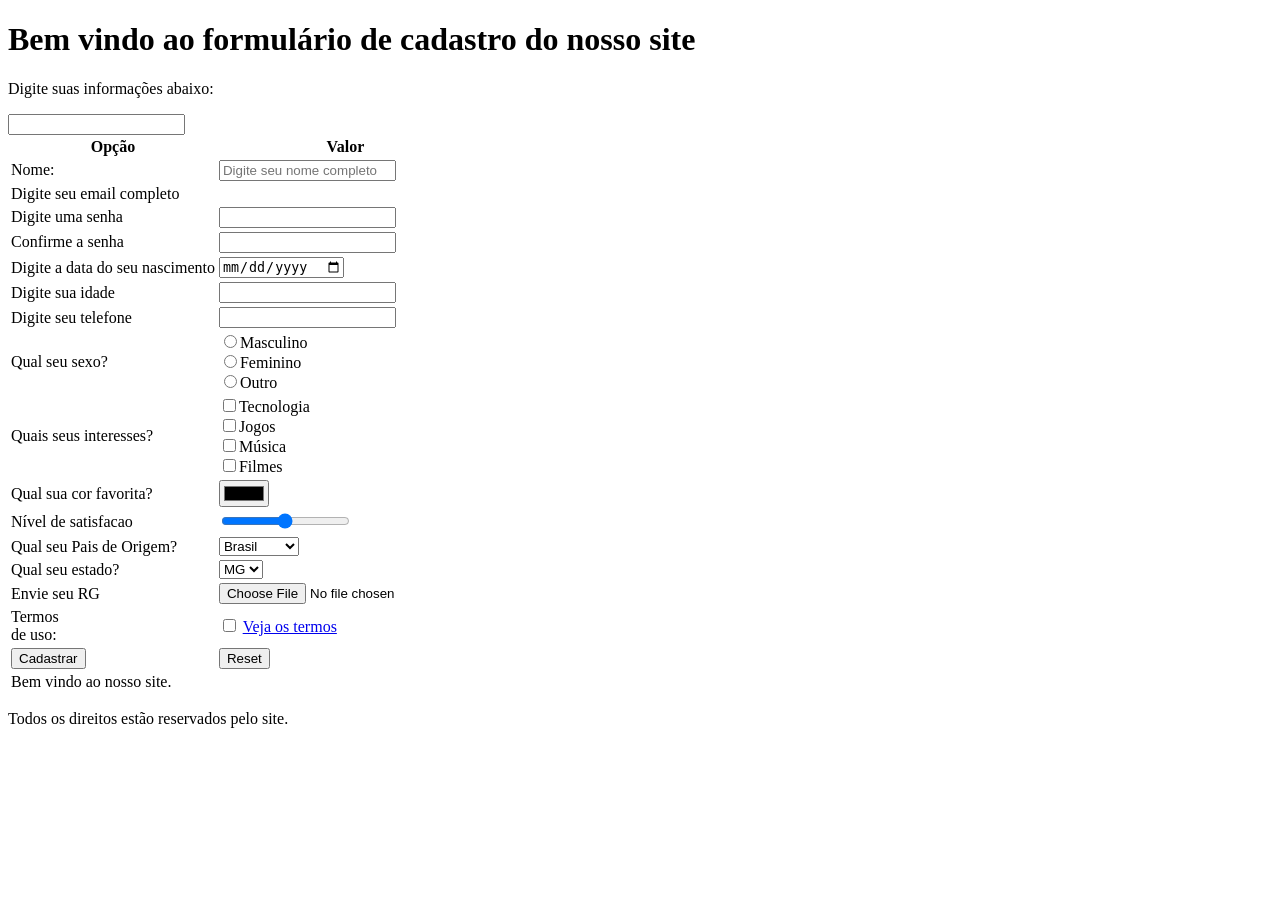
==== Alison/form/index.html @ 6232fb39 "Commit Inicial" ====
<!DOCTYPE html>
<html lang="pt-br">
<head>
    <meta charset="UTF-8">
    <meta name="viewport" content="width=device-width, initial-scale=1.0">
    <title>Formulário de Cadastro</title>
    <link rel="stylesheet" href="style.css">
</head>
<body>
    <header>
        <h1>
            Bem vindo ao formulário de cadastro do nosso site
        </h1>
        <p>Digite suas informações abaixo:</p>
    </header>

    <main>
        <section>
            <form action="cadastro_sucesso.html">
                <table>
                    <thead>
                        <tr>
                            <th>Opção</th>
                            <th>Valor</th>
                        </tr>
                    </thead>
                    <tbody>
                        <tr>
                            <td>
                                <label for="nome">Nome:</label>
                            </td>
                            <td>
                                <input type="text" name="nome" placeholder="Digite seu nome completo" required>
                            </td>
    
                        </tr>
                        <tr>
                            <td>
                                <label for="email">Digite seu email completo</label>
                            </td>
                            <input type="email" name="email" id="email" required>
                        </tr>
                        
                        <tr>
                            <td>
                                <label for="senha">Digite uma senha</label>
                            </td>
                            <td>
                                <input type="password" name="senha" id="senha" required>
                            </td>
                        </tr>
                        
                        <tr>
                            <td>
                                <label for="senha-confirmar">Confirme a senha</label>
                            </td>
                            <td>
                                <input type="password" name="senha-confirmar" id="senha-confirmar" required>
                            </td>
                        </tr>

                        <tr>
                            <td>
                                <label for="data-nascimento">Digite a data do seu nascimento</label>
                            </td>
                            <td>
                                <input type="date" name="data-nascimento" id="data-nascimento" required>
                            </td>
                        </tr>

                        <tr>
                            <td>
                                <label for="idade">Digite sua idade</label>
                            </td>

                            <td>
                                <input type="number" name="idade" id="idade" required>
                            </td>
                        </tr>

                        <tr>
                            <td>
                                <label for="telefone">Digite seu telefone</label>
                            </td>

                            <td>
                                <input type="tel" name="telefone" id="telefone" required>
                            </td>
                        </tr>

                        <tr>
                            <td>
                                <label for="genero">Qual seu sexo?</label><br>
                            </td>
                            <td>
                                <input type="radio" name="genero" value="m" id="genero">Masculino<br>
                                <input type="radio" name="genero" value="f">Feminino</br>
                                <input type="radio" name="genero" value="o">Outro
                            </td>
                        </tr>
                        
                        <tr>
                            <td>
                                <label for="interesses">Quais seus interesses?</label><br>
                            </td>
                            <td>
                                <input type="checkbox" name="interesses" id="interesses" value="Tecnologia">Tecnologia<br>
                                <input type="checkbox" name="interesses" value="Jogos">Jogos<br>
                                <input type="checkbox" name="interesses" value="Música">Música<br>
                                <input type="checkbox" name="interesses" value="Filmes">Filmes<br>
                            </td>
                        </tr>
                        
                        <tr>
                            <td>
                                <label for="favorite-color">Qual sua cor favorita?</label>
                            </td>

                            <td>
                                <input type="color" name="favorite-color" id="favorite-color"><br>
                            </td>
                        </tr>
                        
                        <tr>
                            <td>
                                <label for="satisfacao">Nível de satisfacao</label>
                            </td>
                            <td>
                                <input type="range" name="satisfacao" id="satisfacao" min="0" max="10">
                            </td>

                        </tr>

                        <tr>
                            <td>   
                                <label for="pais">Qual seu Pais de Origem?</label>
                            </td>
                            <td>
                                <select name="pais" id="pais">
                                    <option value="Brasil">Brasil</option>
                                    <option value="Argentina">Argentina</option>
                                    <option value="Chile">Chile</option>
                                    <option value="Paraguai">Paraguai</option>
                                    <option value="Uruguai">Uruguai</option>
                                </select>
                            </td>
                        </tr>

                        <tr>
                            <td>
                                <label for="estado">Qual seu estado?</label>
                            </td>

                            <td>
                                <select name="estado" id="estado">
                                    <option value="MG">MG</option>
                                    <option value="SP">SP</option>
                                    <option value="RJ">RJ</option>
                                </select>
                            </td>
                        </tr>

                        <tr>
                            <td>
                                <label for="arquivo">Envie seu RG</label>
                            </td>
                            <td>
                                <input type="file" name="arquivo" id="arquivo" required>
                            </td>
                        </tr>

                        <tr>
                            <td>Termos<br>de uso:</td>

                            <td>
                                <input type="checkbox" name="termos" required>
                                <a href="termos.html" target="_blank">Veja os termos</a>
                            </td>
                        </tr>

                        <tr>
                            <td>
                                <button type="submit">Cadastrar</button>
                            </td>

                            <td>
                                <button>Reset</button>
                            </td>
                        </tr>
                    </tbody>
                    <tfoot>
                        <tr>
                            <td colspan="2">Bem vindo ao nosso site.</td>
                        </tr>
                    </tfoot>
                </table>




            </form>
        </section>
    </main>

    <footer>
        <p>Todos os direitos estão reservados pelo site.</p>
    </footer>
    
</body>
</html>
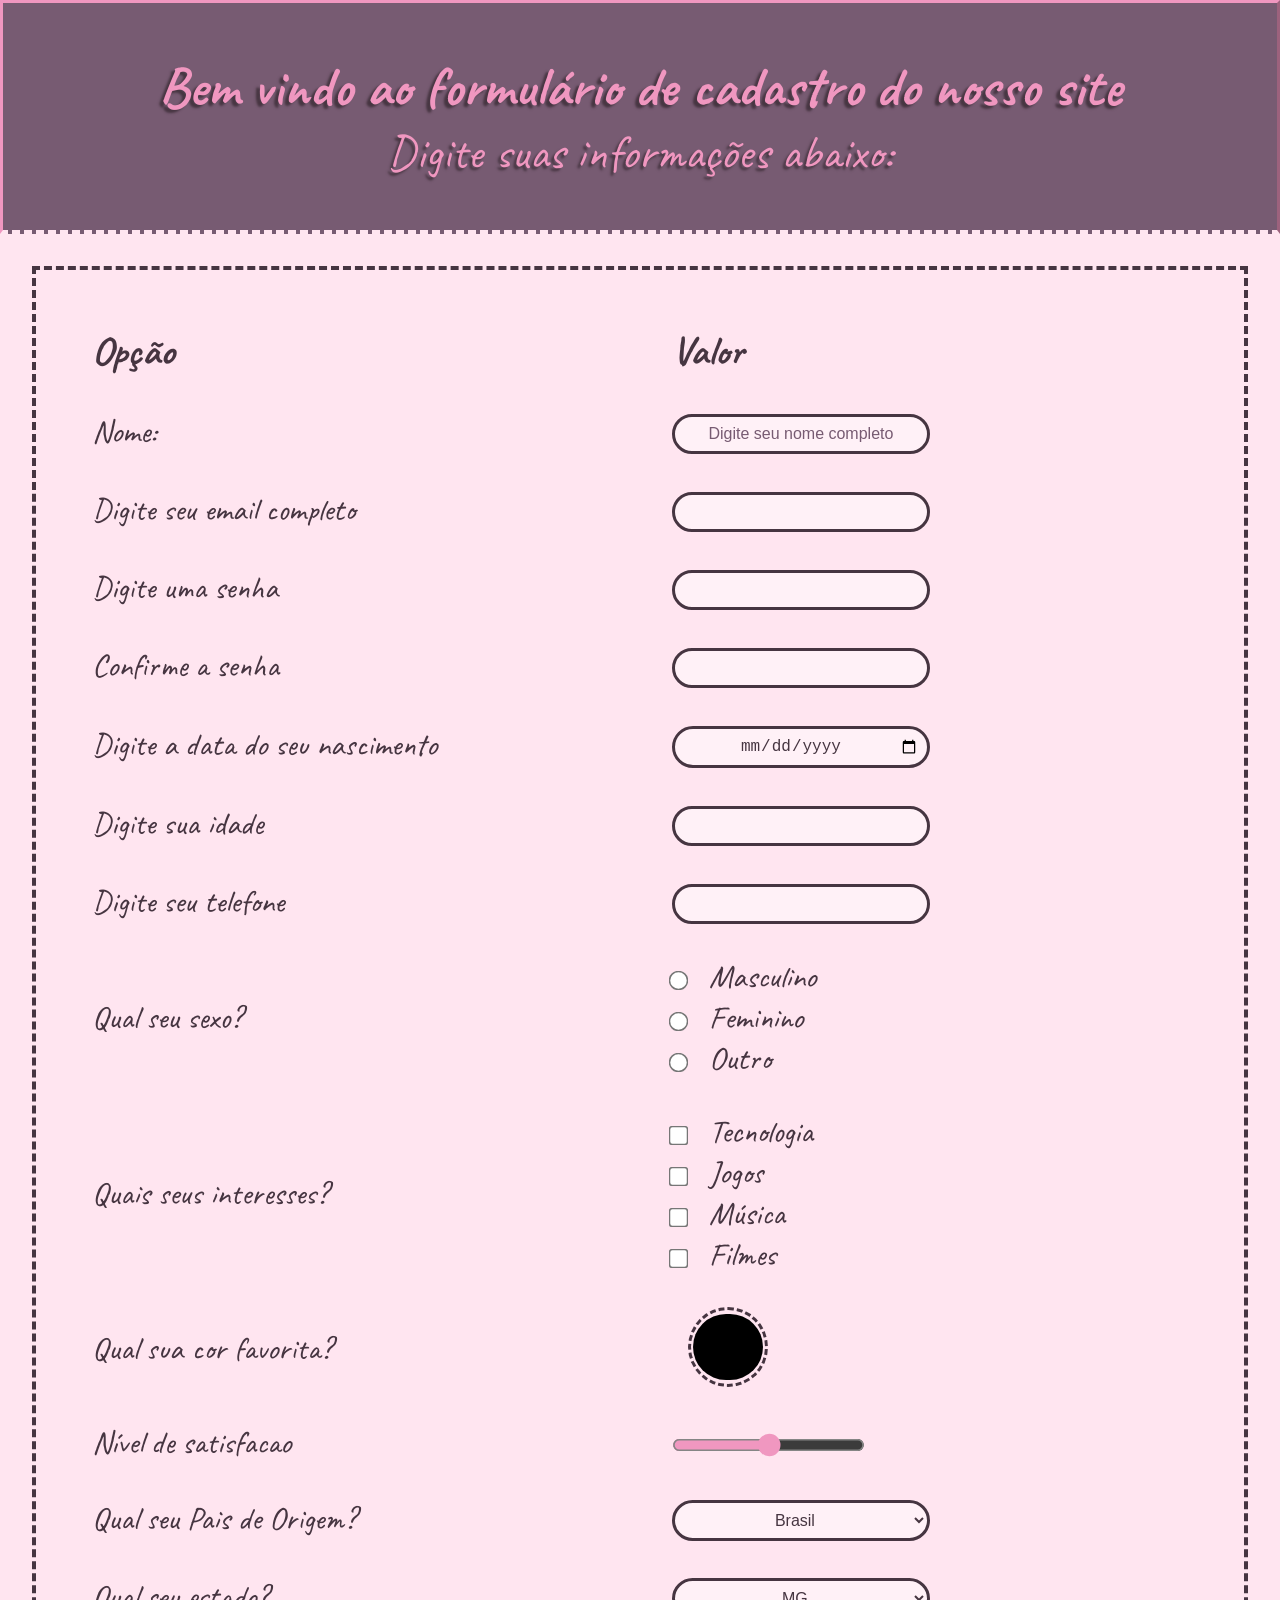
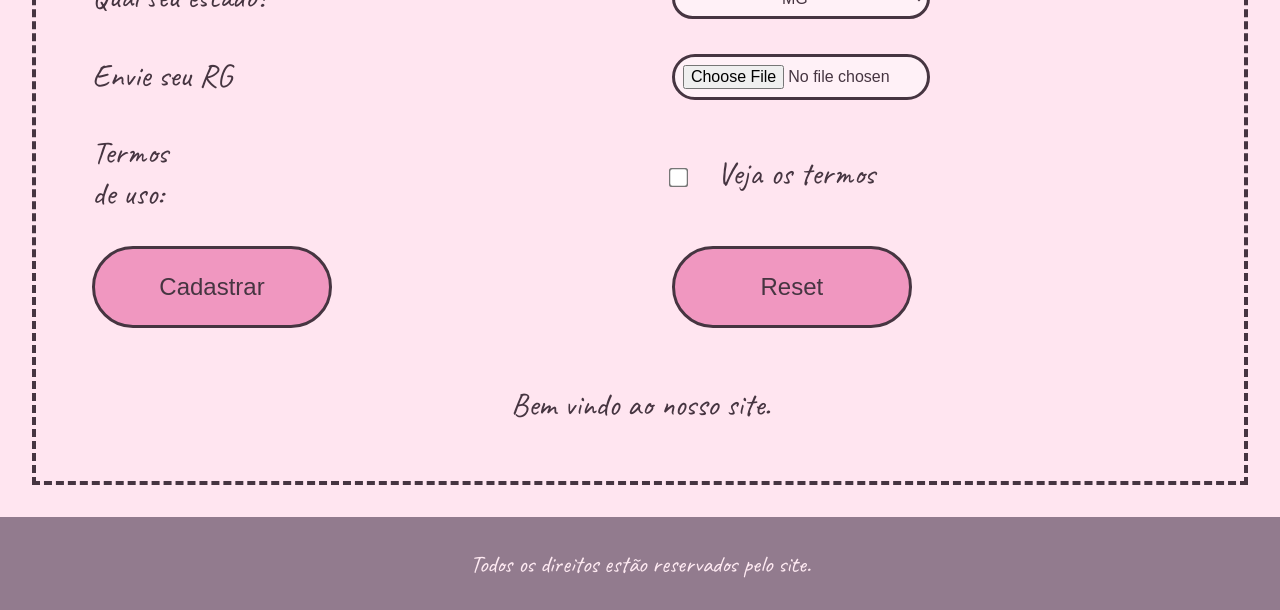
==== commit ec52ea0d: "1 css alison" ====
--- a/Alison/form/index.html
+++ b/Alison/form/index.html
@@ -8,10 +8,13 @@
 </head>
 <body>
     <header>
-        <h1>
-            Bem vindo ao formulário de cadastro do nosso site
-        </h1>
-        <p>Digite suas informações abaixo:</p>
+        <section>
+            <h1>
+                Bem vindo ao formulário de cadastro do nosso site
+            </h1>
+            <p>Digite suas informações abaixo:</p>
+        </section>
+
     </header>
 
     <main>
@@ -38,7 +41,9 @@
                             <td>
                                 <label for="email">Digite seu email completo</label>
                             </td>
-                            <input type="email" name="email" id="email" required>
+                            <td>
+                                <input type="email" name="email" id="email" required>
+                            </td>
                         </tr>
                         
                         <tr>
@@ -205,6 +210,6 @@
     <footer>
         <p>Todos os direitos estão reservados pelo site.</p>
     </footer>
-    
+
 </body>
 </html>
--- a/Alison/form/style.css
+++ b/Alison/form/style.css
@@ -0,0 +1,156 @@
+@import url('https://fonts.googleapis.com/css2?family=Caveat:wght@400..700&display=swap');
+
+* {
+    padding: 0;
+    margin: 0;
+    box-sizing: border-box;
+}
+
+body {
+    font-family: "Caveat", cursive;
+    font-optical-sizing: auto;
+    font-weight: 400;
+    font-style: normal;
+    color: #463541;
+}
+
+header {
+    padding: 3rem;
+    color: #f097c0;
+    background-color: #775b72;
+    border: 0.2rem outset #f097c0;
+    border-bottom: 0.3rem dashed #ffe5f0;
+    text-align: center;
+    text-shadow: #463541 -0.2rem 0.2rem 0.15rem;
+}
+
+h1 {
+    font-size: 3.5rem;
+}
+
+header p {
+    font-size: 3rem;
+}
+
+main {
+    background-color: #ffe5f0;
+    display: flex;
+    flex-direction: column;
+    padding: 2rem;
+    font-size: 2rem;
+}
+
+main section {
+    border: #463541 dashed 0.3rem;
+    padding: 1.5rem;
+}
+
+table {
+    margin: auto;
+    width: 100%;
+    border-collapse: separate;
+    border-spacing: 2rem;
+}
+
+
+thead {
+    text-align: left;
+    font-size: 2.5rem;
+}
+
+tbody {
+    text-align: left;
+    
+}
+
+input[type="submit"], input[type="text"], input[type="password"], input[type="email"], input[type="date"], input[type="number"], input[type="tel"], input[type="file"], select {
+    padding: 0.5rem;
+    border: 0.2rem solid #463541;
+    border-radius: 100rem;
+    background-color: #fff1f7;
+    color: #463541;
+    font-size: 1rem;
+    outline-color: #463541;
+    width: 50%;
+    cursor: pointer;
+    text-align: center;
+}
+
+input[type="date"]::-webkit-calendar-picker-indicator {
+    cursor: pointer;
+}
+
+input[type="text"]::placeholder {
+    color: #775b72;
+}
+
+input[type="color"]{
+    cursor: pointer;
+    border: 0.2rem solid #463541;
+    border-radius: 100rem;
+    border-style: dashed;
+    background-color: transparent;
+    width: 5rem;
+    height: 5rem;
+    vertical-align: center;
+    margin-left: 1rem;
+}
+
+/* Chrome/Edge */
+input[type="color"]::-webkit-color-swatch {
+  border: none;
+  border-radius: 100rem;
+}
+
+/* Firefox */
+input[type="color"]::-moz-color-swatch {
+  border: none;
+  border-radius: 100rem;
+}
+
+input[type="range"]{
+    cursor: pointer;
+    accent-color: #f097c0;
+    margin-right: 1.5rem;
+    transform: scale(1.5);
+    margin-left: 2rem;
+}
+
+input[type="radio"], input[type="checkbox"]{
+    cursor: pointer;
+    accent-color: #f097c0;
+    transform: scale(1.5);
+    margin-right: 1.5rem;
+}
+
+button {
+    border-radius: 100rem;
+    border: 0.2rem solid #463541;
+    background-color: #f097c0;
+    padding: 1.5rem;
+    cursor: pointer;
+    color: #463541;
+    width: 15rem;
+    font-size: 1.5rem;
+    text-align: center;
+}
+
+tfoot tr td {
+    padding-top: 1.5rem;
+    color: #463541;
+    text-align: center;
+}
+
+td a {
+    text-decoration: none;
+    color: #463541;
+}
+
+footer {
+    text-align: center;
+    font-size: 1.5rem;
+    opacity: 0.8;
+    padding: 2rem;
+    background-color: #775b72;
+    color: #ffe5f0;
+}
